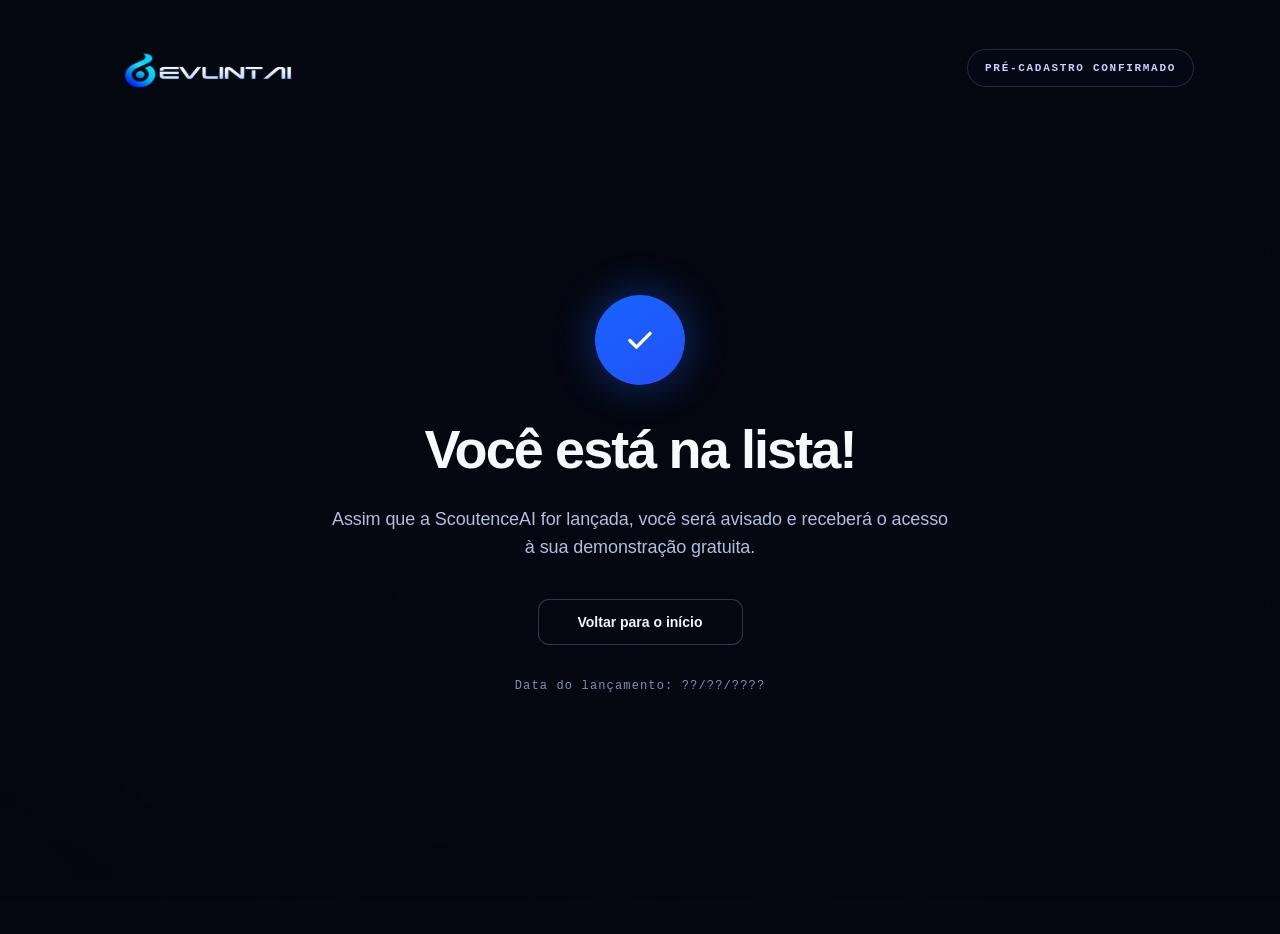
==== cadastro.html @ 50777463 "Add files via upload" ====
<!doctype html>
<html lang="pt-BR">
  <head>
    <meta charset="utf-8">
    <meta name="viewport" content="width=device-width, initial-scale=1">
    <meta name="theme-color" content="#050812">
    <meta name="description" content="Confirmação da demonstração local de pré-cadastro da ScoutenceAI.">
    <title>Pré-cadastro confirmado — ScoutenceAI</title>
    <link rel="stylesheet" href="src/estilos/global.css">
    <link rel="stylesheet" href="src/paginas/confirmacao/confirmacao.css">
    <script src="src/paginas/confirmacao/confirmacao.js" defer></script>
  </head>
  <body>
    <video class="video-fundo" autoplay muted loop playsinline aria-hidden="true" tabindex="-1">
      <source src="src/videos/loop_fondo_azul_corregido.mp4" type="video/mp4">
    </video>
    <div class="sobreposicao-fundo" aria-hidden="true"></div>

    <header class="cabecalho-site">
      <a class="logo-site" href="index.html" aria-label="Evlint AI — início">
        <img src="src/imagens/Logo futurista EVLINT AI em azul e branco.png" alt="Evlint AI">
      </a>
      <span class="etiqueta-lancamento">PRÉ-CADASTRO CONFIRMADO</span>
    </header>

    <main class="conteudo-confirmacao">
      <section class="cartao-confirmacao" aria-labelledby="titulo-confirmacao">
        <div class="icone-confirmacao" aria-hidden="true">
          <svg viewBox="0 0 32 32" focusable="false">
            <path d="m6.5 16.5 6.2 6.2L25.5 9.8"/>
          </svg>
        </div>
        <h1 class="titulo-confirmacao" id="titulo-confirmacao">Você está na lista!</h1>
        <p class="texto-confirmacao">Assim que a ScoutenceAI for lançada, você será avisado e receberá o acesso à sua demonstração gratuita.</p>
        <p class="aviso-demonstracao" id="aviso-demonstracao" role="status"></p>
        <a class="botao-voltar" href="index.html">Voltar para o início</a>
        <p class="data-lancamento">Data do lançamento: ??/??/????</p>
      </section>
    </main>
  </body>
</html>
---- src/estilos/global.css ----
:root {
  color-scheme: dark;
  --cor-azul-principal: #2157ff;
  --cor-azul-secundario: #087dff;
  --cor-ciano-detalhe: #39d7ff;
  --cor-fundo-escuro: #050812;
  --cor-painel-escuro: rgba(5, 9, 24, 0.82);
  --cor-texto-principal: #f8f9ff;
  --cor-texto-secundario: #b2bedc;
  --cor-texto-suave: #7885a3;
  --cor-borda: rgba(163, 184, 230, 0.2);
  --largura-conteudo: 1108px;
  font-family: Inter, "Segoe UI", Arial, sans-serif;
  font-synthesis: none;
  text-rendering: optimizeLegibility;
  -webkit-font-smoothing: antialiased;
  -moz-osx-font-smoothing: grayscale;
}

* {
  box-sizing: border-box;
}

html {
  min-height: 100%;
  background: var(--cor-fundo-escuro);
}

body {
  position: relative;
  display: flow-root;
  isolation: isolate;
  min-height: 100vh;
  margin: 0;
  overflow-x: hidden;
  background: var(--cor-fundo-escuro);
  color: var(--cor-texto-principal);
}

.video-fundo {
  position: fixed;
  z-index: -2;
  inset: 0;
  width: 100%;
  height: 100%;
  object-fit: cover;
  object-position: center;
  pointer-events: none;
}

.sobreposicao-fundo {
  position: fixed;
  z-index: -1;
  inset: 0;
  pointer-events: none;
  background:
    linear-gradient(90deg, rgba(3, 5, 12, 0.22) 0%, rgba(3, 5, 12, 0.06) 52%, rgba(3, 5, 12, 0.12) 100%),
    linear-gradient(0deg, rgba(3, 5, 12, 0.12), transparent 35%, transparent 78%, rgba(3, 5, 12, 0.08));
}

.cabecalho-site {
  position: relative;
  z-index: 1;
  display: flex;
  width: min(var(--largura-conteudo), calc(100% - 64px));
  min-height: 46px;
  align-items: center;
  justify-content: space-between;
  margin: 28px auto 0;
}

.logo-site {
  display: inline-flex;
  width: 190px;
  height: 80px;
  flex: 0 0 auto;
  margin-left: 26px;
}

.logo-site img {
  display: block;
  width: 100%;
  height: 100%;
}

.etiqueta-lancamento {
  display: inline-flex;
  min-width: 198px;
  min-height: 38px;
  align-items: center;
  justify-content: center;
  padding: 0 17px;
  border: 1px solid var(--cor-borda);
  border-radius: 999px;
  background: rgba(9, 20, 51, 0.12);
  color: #c5d4fa;
  font-family: "SFMono-Regular", Consolas, "Liberation Mono", monospace;
  font-size: 11px;
  font-weight: 600;
  letter-spacing: 1.7px;
  line-height: 1;
  text-align: center;
  white-space: nowrap;
}

a {
  color: inherit;
}

button,
input {
  font: inherit;
}

:focus-visible {
  outline: 2px solid var(--cor-ciano-detalhe);
  outline-offset: 4px;
}

@media (max-width: 640px) {
  .cabecalho-site {
    width: calc(100% - 36px);
    min-height: 40px;
    margin-top: 20px;
  }

  .logo-site {
    width: 155px;
    height: 37px;
    margin-left: 0;
  }

  .etiqueta-lancamento {
    min-width: 0;
    min-height: 32px;
    padding: 0 9px;
    font-size: 8px;
    letter-spacing: 0.9px;
  }
}

@media (prefers-reduced-motion: reduce) {
  *,
  *::before,
  *::after {
    scroll-behavior: auto !important;
    animation-duration: 0.01ms !important;
    animation-iteration-count: 1 !important;
    transition-duration: 0.01ms !important;
  }
}
---- src/paginas/confirmacao/confirmacao.css ----
.conteudo-confirmacao {
  display: flex;
  min-height: calc(100vh - 74px);
  align-items: center;
  justify-content: center;
  padding: 34px 24px 80px;
}

.cartao-confirmacao {
  display: flex;
  width: min(650px, 100%);
  flex-direction: column;
  align-items: center;
  text-align: center;
  transform: translateY(-3px);
}

.icone-confirmacao {
  display: grid;
  width: 90px;
  height: 90px;
  flex: 0 0 auto;
  place-items: center;
  border-radius: 50%;
  background: linear-gradient(145deg, #1764ff 0%, #2451f5 100%);
  box-shadow: 0 0 42px rgba(32, 97, 255, 0.43);
}

.icone-confirmacao svg {
  width: 34px;
  height: 34px;
  fill: none;
  stroke: #fff;
  stroke-linecap: round;
  stroke-linejoin: round;
  stroke-width: 3.2;
}

.titulo-confirmacao {
  margin: 34px 0 0;
  color: var(--cor-texto-principal);
  font-size: clamp(42px, 5vw, 54px);
  font-weight: 750;
  letter-spacing: -1.9px;
  line-height: 1.13;
}

.texto-confirmacao {
  max-width: 620px;
  margin: 25px 0 0;
  color: var(--cor-texto-secundario);
  font-size: 18px;
  letter-spacing: -0.1px;
  line-height: 1.58;
}

.aviso-demonstracao {
  max-width: 560px;
  margin: 9px 0 0;
  color: #98a8ca;
  font-size: 12px;
  line-height: 1.5;
}

.aviso-demonstracao:empty {
  display: none;
}

.botao-voltar {
  display: inline-flex;
  width: 205px;
  min-height: 46px;
  align-items: center;
  justify-content: center;
  margin-top: 38px;
  border: 1px solid rgba(172, 190, 230, 0.26);
  border-radius: 11px;
  background: rgba(8, 15, 34, 0.12);
  color: #f2f5ff;
  font-size: 14px;
  font-weight: 600;
  text-decoration: none;
  transition: border-color 160ms ease, background-color 160ms ease, transform 160ms ease;
}

.botao-voltar:hover {
  transform: translateY(-1px);
  border-color: rgba(194, 210, 247, 0.48);
  background: rgba(13, 26, 59, 0.34);
}

.data-lancamento {
  margin: 32px 0 0;
  color: #8290ad;
  font-family: "SFMono-Regular", Consolas, "Liberation Mono", monospace;
  font-size: 12px;
  font-weight: 500;
  letter-spacing: 1.15px;
  line-height: 1.5;
}

@media (min-width: 1100px) {
  .icone-confirmacao {
    width: 90px;
    height: 90px;
  }
}

@media (max-width: 640px) {
  .conteudo-confirmacao {
    min-height: calc(100vh - 60px);
    padding: 54px 20px 64px;
  }

  .icone-confirmacao {
    width: 78px;
    height: 78px;
  }

  .titulo-confirmacao {
    margin-top: 28px;
    font-size: clamp(36px, 10vw, 46px);
    letter-spacing: -1.4px;
  }

  .texto-confirmacao {
    margin-top: 17px;
    font-size: 16px;
  }

  .botao-voltar {
    margin-top: 30px;
  }

  .data-lancamento {
    margin-top: 27px;
    font-size: 10px;
    letter-spacing: 0.75px;
  }
}
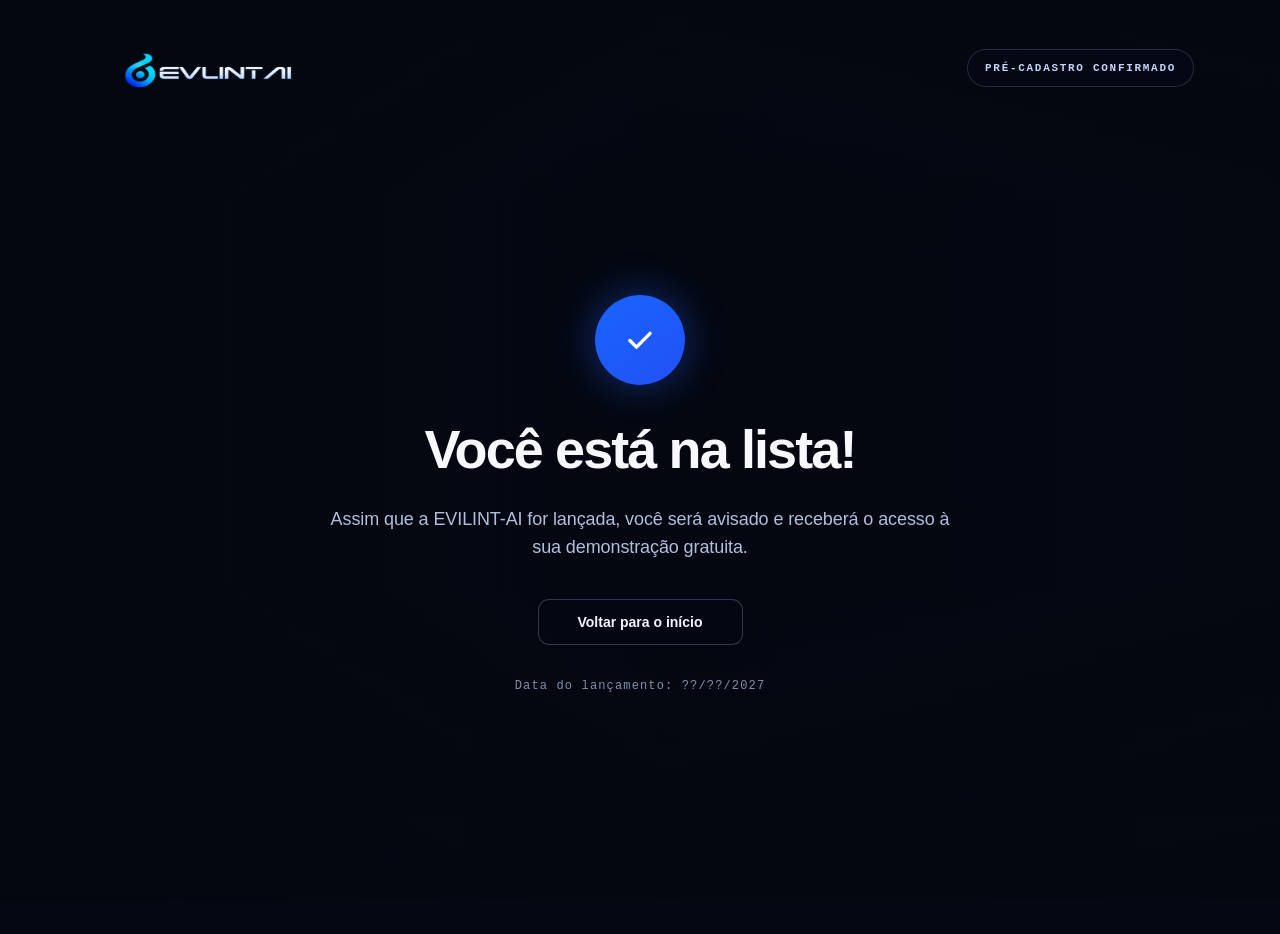
==== commit 3db43e54: "Update cadastro.html" ====
--- a/cadastro.html
+++ b/cadastro.html
@@ -5,10 +5,11 @@
     <meta name="viewport" content="width=device-width, initial-scale=1">
     <meta name="theme-color" content="#050812">
     <meta name="description" content="Confirmação da demonstração local de pré-cadastro da ScoutenceAI.">
-    <title>Pré-cadastro confirmado — ScoutenceAI</title>
+    <title>Pré-cadastro confirmado — EVILINT-AI</title>
     <link rel="stylesheet" href="src/estilos/global.css">
     <link rel="stylesheet" href="src/paginas/confirmacao/confirmacao.css">
     <script src="src/paginas/confirmacao/confirmacao.js" defer></script>
+    <link rel="favicon" href="src/imagens/Logotipo azul em forma de espiral">
   </head>
   <body>
     <video class="video-fundo" autoplay muted loop playsinline aria-hidden="true" tabindex="-1">
@@ -31,10 +32,10 @@
           </svg>
         </div>
         <h1 class="titulo-confirmacao" id="titulo-confirmacao">Você está na lista!</h1>
-        <p class="texto-confirmacao">Assim que a ScoutenceAI for lançada, você será avisado e receberá o acesso à sua demonstração gratuita.</p>
+        <p class="texto-confirmacao">Assim que a EVILINT-AI for lançada, você será avisado e receberá o acesso à sua demonstração gratuita.</p>
         <p class="aviso-demonstracao" id="aviso-demonstracao" role="status"></p>
         <a class="botao-voltar" href="index.html">Voltar para o início</a>
-        <p class="data-lancamento">Data do lançamento: ??/??/????</p>
+        <p class="data-lancamento">Data do lançamento: ??/??/2027</p>
       </section>
     </main>
   </body>
--- a/src/estilos/global.css
+++ b/src/estilos/global.css
@@ -125,8 +125,8 @@
   }
 
   .logo-site {
-    width: 155px;
-    height: 37px;
+    width: 150px;
+    height: 50px;
     margin-left: 0;
   }
 
